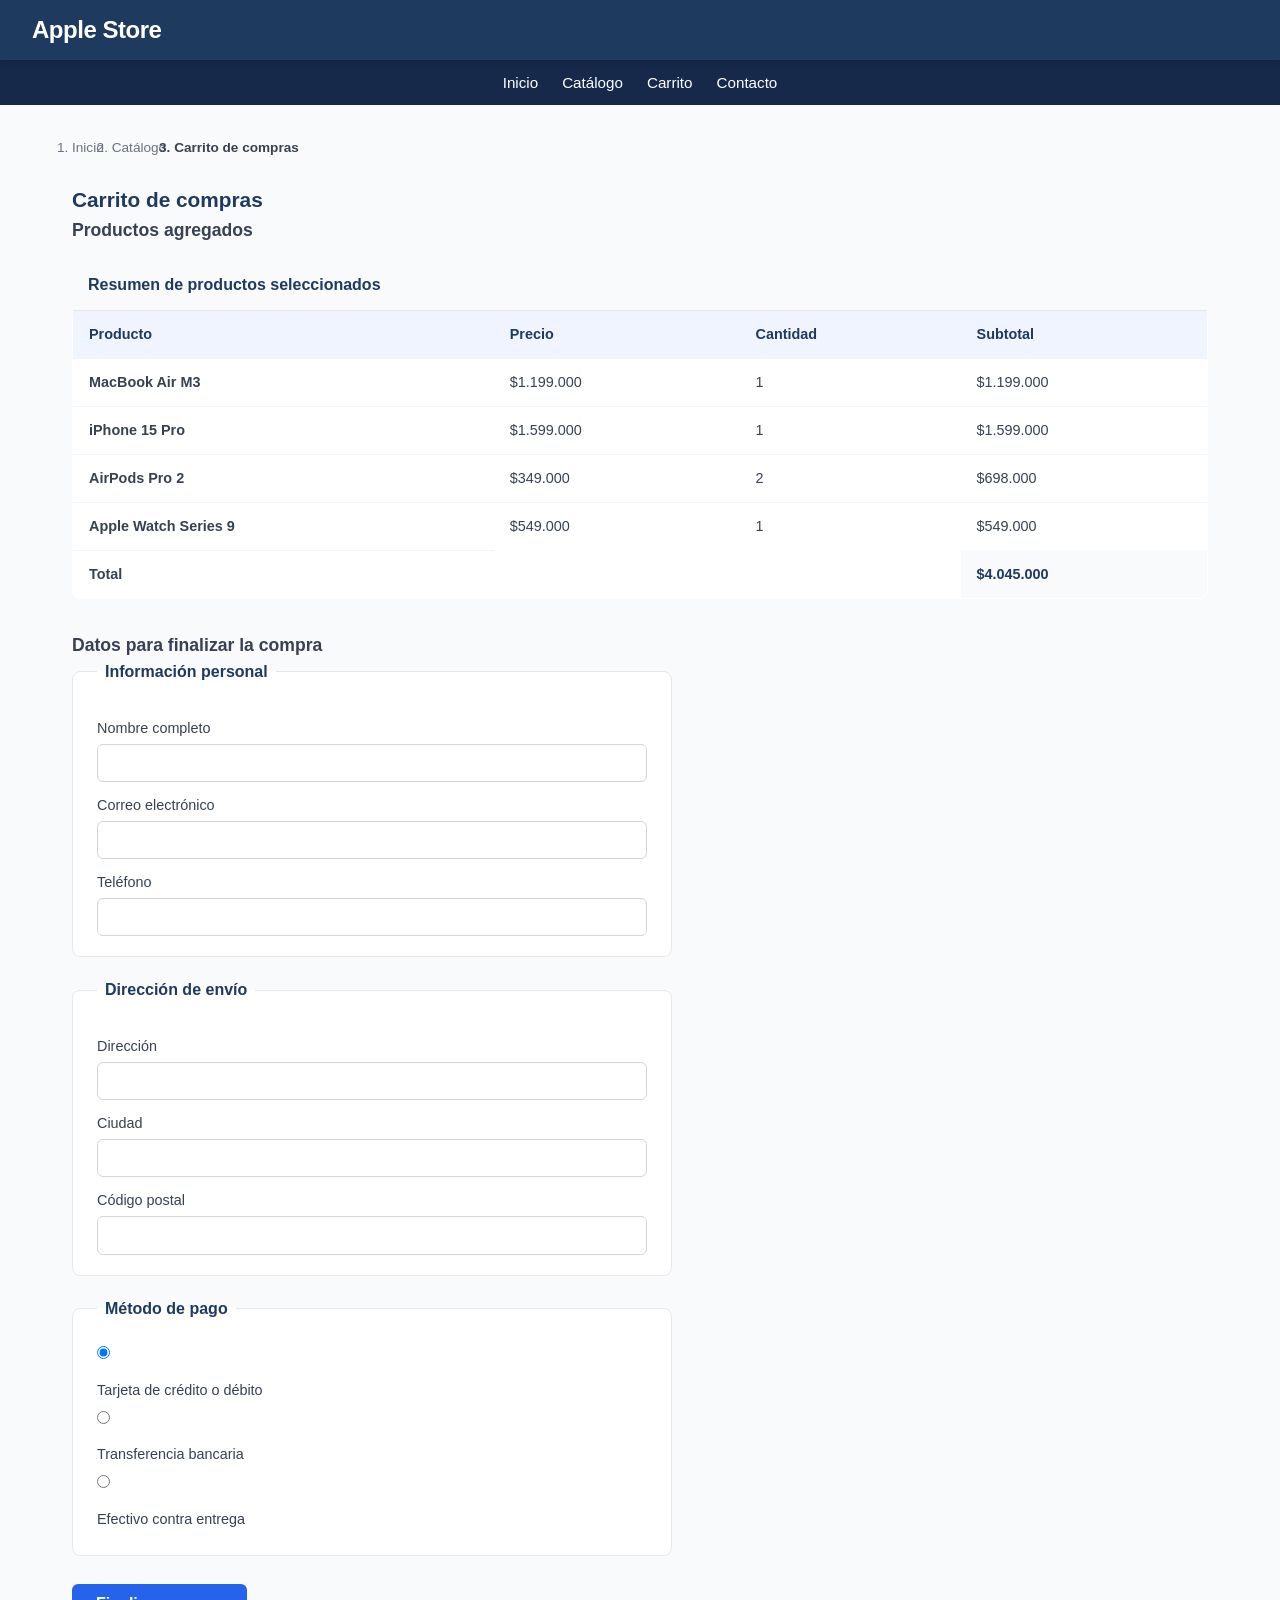
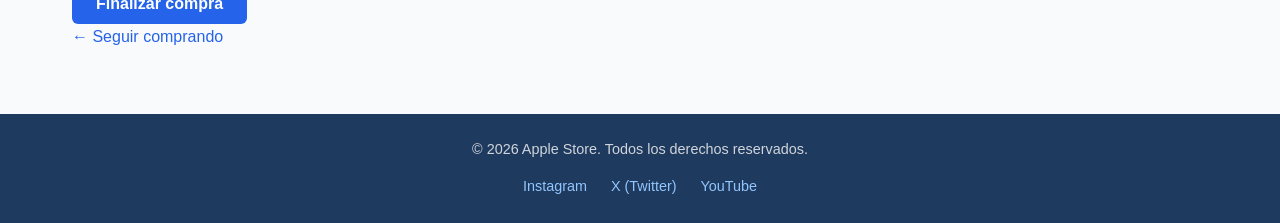
==== carrito.html @ 329b6d3d "Initial commit" ====
<!DOCTYPE html>
<html lang="es">
<head>
    <meta charset="UTF-8">
    <meta name="viewport" content="width=device-width, initial-scale=1.0">
    <meta name="description" content="Tu carrito de compras con los productos seleccionados para finalizar la compra.">
    <title>Carrito de Compras | Apple Store</title>
    <link rel="stylesheet" href="style.css">
</head>
<body>

    <input type="checkbox" id="menu-toggle" class="menu-toggle" tabindex="-1" aria-hidden="true">

    <header class="site-header">
        <h1><a href="index.html">Apple Store</a></h1>
        <label for="menu-toggle" class="hamburger" aria-label="Abrir o cerrar menú de navegación">
            <span></span>
            <span></span>
            <span></span>
        </label>
    </header>

    <nav class="navbar" aria-label="Navegación principal">
        <ul>
            <li><a href="index.html">Inicio</a></li>
            <li><a href="index.html#catalogo">Catálogo</a></li>
            <li><a href="carrito.html">Carrito</a></li>
            <li><a href="contacto.html">Contacto</a></li>
        </ul>
    </nav>

    <main>
        <nav aria-label="Ruta de navegación">
            <ol>
                <li><a href="index.html">Inicio</a></li>
                <li><a href="index.html#catalogo">Catálogo</a></li>
                <li aria-current="page">Carrito de compras</li>
            </ol>
        </nav>

        <h2>Carrito de compras</h2>

        <section aria-label="Productos en el carrito">
            <h3>Productos agregados</h3>
            <table aria-label="Lista de productos en el carrito">
                <caption>Resumen de productos seleccionados</caption>
                <thead>
                    <tr>
                        <th scope="col">Producto</th>
                        <th scope="col">Precio</th>
                        <th scope="col">Cantidad</th>
                        <th scope="col">Subtotal</th>
                    </tr>
                </thead>
                <tbody>
                    <tr>
                        <th scope="row">MacBook Air M3</th>
                        <td>$1.199.000</td>
                        <td>1</td>
                        <td>$1.199.000</td>
                    </tr>
                    <tr>
                        <th scope="row">iPhone 15 Pro</th>
                        <td>$1.599.000</td>
                        <td>1</td>
                        <td>$1.599.000</td>
                    </tr>
                    <tr>
                        <th scope="row">AirPods Pro 2</th>
                        <td>$349.000</td>
                        <td>2</td>
                        <td>$698.000</td>
                    </tr>
                    <tr>
                        <th scope="row">Apple Watch Series 9</th>
                        <td>$549.000</td>
                        <td>1</td>
                        <td>$549.000</td>
                    </tr>
                </tbody>
                <tfoot>
                    <tr>
                        <th scope="row" colspan="3">Total</th>
                        <td>$4.045.000</td>
                    </tr>
                </tfoot>
            </table>
        </section>

        <section aria-label="Formulario de datos para la compra">
            <h3>Datos para finalizar la compra</h3>
            <form action="#" method="post">
                <fieldset>
                    <legend>Información personal</legend>
                    <label for="nombre">Nombre completo</label>
                    <input type="text" id="nombre" name="nombre" required>

                    <label for="email">Correo electrónico</label>
                    <input type="email" id="email" name="email" required>

                    <label for="telefono">Teléfono</label>
                    <input type="tel" id="telefono" name="telefono">
                </fieldset>

                <fieldset>
                    <legend>Dirección de envío</legend>
                    <label for="direccion">Dirección</label>
                    <input type="text" id="direccion" name="direccion" required>

                    <label for="ciudad">Ciudad</label>
                    <input type="text" id="ciudad" name="ciudad" required>

                    <label for="codigo">Código postal</label>
                    <input type="text" id="codigo" name="codigo" required>
                </fieldset>

                <fieldset>
                    <legend>Método de pago</legend>
                    <p>
                        <input type="radio" id="tarjeta" name="pago" value="tarjeta" checked>
                        <label for="tarjeta">Tarjeta de crédito o débito</label>
                    </p>
                    <p>
                        <input type="radio" id="transferencia" name="pago" value="transferencia">
                        <label for="transferencia">Transferencia bancaria</label>
                    </p>
                    <p>
                        <input type="radio" id="efectivo" name="pago" value="efectivo">
                        <label for="efectivo">Efectivo contra entrega</label>
                    </p>
                </fieldset>

                <p><input type="submit" value="Finalizar compra"></p>
                <p><a href="index.html#catalogo">&larr; Seguir comprando</a></p>
            </form>
        </section>
    </main>

    <footer id="contacto">
        <p>&copy; 2026 Apple Store. Todos los derechos reservados.</p>
        <nav aria-label="Redes sociales">
            <ul>
                <li><a href="https://instagram.com/apple" rel="noopener noreferrer" target="_blank">Instagram</a></li>
                <li><a href="https://x.com/apple" rel="noopener noreferrer" target="_blank">X (Twitter)</a></li>
                <li><a href="https://youtube.com/apple" rel="noopener noreferrer" target="_blank">YouTube</a></li>
            </ul>
        </nav>
    </footer>

</body>
</html>
---- style.css ----
/* ===== Reset y base ===== */
:root {
    --header-h: 60px;
}

*, *::before, *::after {
    margin: 0;
    padding: 0;
    box-sizing: border-box;
}

html {
    font-size: 16px;
    scroll-behavior: smooth;
}

body {
    font-family: -apple-system, BlinkMacSystemFont, "Segoe UI", Roboto, Helvetica, Arial, sans-serif;
    color: #374151;
    background-color: #f9fafb;
    line-height: 1.6;
    min-height: 100vh;
    /* ===== Template general con Grid: header / navbar / searchbar / main / footer ===== */
    display: grid;
    grid-template-areas:
        "header"
        "navbar"
        "searchbar"
        "main"
        "footer";
    grid-template-rows: auto auto auto 1fr auto;
    grid-template-columns: 1fr;
}

a {
    color: #2563eb;
    text-decoration: none;
    transition: color 0.2s ease;
}

a:hover {
    color: #1d4ed8;
}

ul {
    list-style: none;
}

/* ===== Header ===== */
.site-header,
header {
    grid-area: header;
    background-color: #1e3a5f;
    color: #ffffff;
    padding: 0 2rem;
    min-height: var(--header-h);
    display: flex;
    justify-content: flex-start;
    align-items: center;
    flex-wrap: nowrap;
    gap: 0.75rem;
    position: sticky;
    top: 0;
    z-index: 1000;
    box-shadow: 0 2px 8px rgba(0, 0, 0, 0.12);

    h1 {
        font-size: 1.5rem;
        font-weight: 700;
        letter-spacing: -0.02em;
        a:hover {
            color: #93c5fd;
        }
        a {
            color: #ffffff;
        }
    }
}

/* ===== Navegación principal (navbar del layout Grid) ===== */
.navbar,
nav[aria-label="Navegación principal"] {
    grid-area: navbar;
}

.navbar {
    background-color: #16294a;
    padding: 0.6rem 2rem;
    ul {
        justify-content: center;
    }
}

nav[aria-label="Navegación principal"] ul {
    display: flex;
    gap: 1.5rem;
}

nav[aria-label="Navegación principal"] a {
    color: #ffffff;
    font-weight: 500;
    font-size: 0.95rem;
    padding: 0.35rem 0;
    border-bottom: 2px solid transparent;
    transition: color 0.2s ease, border-color 0.2s ease;
}

nav[aria-label="Navegación principal"] a:hover {
    color: #93c5fd;
    border-bottom-color: #93c5fd;
}

/* ===== Menú hamburguesa solo HTML + CSS (checkbox hack) ===== */
/* El checkbox queda oculto pero funcional vía el <label> */
.menu-toggle {
    position: absolute;
    opacity: 0;
    width: 1px;
    height: 1px;
    overflow: hidden;
    pointer-events: none;
}

/* En desktop el botón hamburguesa no se muestra */
.hamburger {
    display: none;
    flex-direction: column;
    justify-content: center;
    gap: 5px;
    cursor: pointer;
    padding: 0.5rem;
    margin-left: auto;
}

.hamburger span {
    display: block;
    width: 25px;
    height: 3px;
    border-radius: 2px;
    background-color: #ffffff;
    transition: transform 0.2s ease, opacity 0.2s ease;
}

/* ===== Buscador de productos (solo HTML + CSS, sin JS) ===== */
.search-bar {
    grid-area: searchbar;
    background-color: #ffffff;
    border-bottom: 1px solid #e5e7eb;
    padding: 0.9rem 2rem;
    /* Fijo en la parte superior en mobile y desktop, debajo del header */
    position: sticky;
    top: var(--header-h);
    z-index: 900;
    box-shadow: 0 1px 4px rgba(0, 0, 0, 0.06);
}

.search-bar form[role="search"] {
    max-width: 1200px;
    margin: 0 auto;
    display: flex;
    gap: 0.6rem;
    align-items: center;
    min-width: 0;
}

.search-bar label {
    margin: 0;
    font-weight: 600;
    color: #1e3a5f;
    font-size: 0.95rem;
    white-space: nowrap;
}

.search-bar input[type="search"] {
    flex: 1;
    min-width: 0;
    padding: 0.6rem 0.9rem;
    border: 1px solid #d1d5db;
    border-radius: 6px;
    font-size: 0.95rem;
    font-family: inherit;
    background-color: #f9fafb;
    transition: border-color 0.2s ease, box-shadow 0.2s ease, background-color 0.2s ease;
}

.search-bar input[type="search"]:focus {
    outline: none;
    border-color: #2563eb;
    background-color: #ffffff;
    box-shadow: 0 0 0 3px rgba(37, 99, 235, 0.15);
}

.search-bar button[type="submit"] {
    background-color: #2563eb;
    color: #ffffff;
    border: none;
    padding: 0.6rem 1.4rem;
    border-radius: 6px;
    font-size: 0.95rem;
    font-weight: 600;
    cursor: pointer;
    transition: background-color 0.2s ease;
    white-space: nowrap;
}

.search-bar button[type="submit"]:hover {
    background-color: #1d4ed8;
}

/* ===== Navegación breadcrumb ===== */
nav[aria-label="Ruta de navegación"] ol {
    display: flex;
    gap: 0.5rem;
    flex-wrap: wrap;
    font-size: 0.85rem;
    color: #6b7280;
    margin-bottom: 1.5rem;
}

nav[aria-label="Ruta de navegación"] a {
    color: #6b7280;
}

nav[aria-label="Ruta de navegación"] a:hover {
    color: #2563eb;
}

nav[aria-label="Ruta de navegación"] [aria-current="page"] {
    color: #374151;
    font-weight: 600;
}

/* ===== Layout principal (index) ===== */
main {
    grid-area: main;
    max-width: 1200px;
    width: 100%;
    margin: 0 auto;
    padding: 2rem;
}

footer {
    grid-area: footer;
}

#inicio {
    /* Sub-grid del contenido: sidebar + catálogo */
    display: grid;
    grid-template-areas:
        "sidebar"
        "catalogo";
    grid-template-columns: 1fr;
    gap: 2rem;
    align-items: start;
}

/* ===== Aside / Filtros (sidebar del layout Grid) ===== */
aside,
.sidebar {
    grid-area: sidebar;
}

aside {
    background-color: #ffffff;
    border: 1px solid #e5e7eb;
    border-radius: 8px;
    padding: 1.5rem;
}

aside h2 {
    font-size: 1.1rem;
    color: #1e3a5f;
    margin-bottom: 1rem;
}

aside nav ul {
    display: flex;
    flex-direction: column;
    gap: 0.5rem;
}

aside nav a {
    color: #374151;
    font-size: 0.9rem;
    padding: 0.35rem 0.5rem;
    border-radius: 4px;
    display: block;
}

aside nav a:hover {
    background-color: #eff6ff;
    color: #2563eb;
}

/* ===== Filtros de precio y envío en sidebar (solo HTML + CSS) ===== */
.sidebar .filtros {
    margin-top: 1.5rem;
    padding-top: 1.25rem;
    border-top: 1px solid #e5e7eb;
    max-width: none;
}

.sidebar .filtros fieldset {
    border: 0;
    padding: 0;
    margin: 0 0 1rem;
    background-color: transparent;
}

.sidebar .filtros legend {
    padding: 0;
    margin-bottom: 0.5rem;
    font-size: 0.95rem;
}

.sidebar .filtros label {
    margin-top: 0.5rem;
    font-size: 0.85rem;
}

.sidebar .filtros input[type="number"] {
    width: 100%;
    padding: 0.55rem 0.7rem;
    border: 1px solid #d1d5db;
    border-radius: 6px;
    font-size: 0.9rem;
    font-family: inherit;
    background-color: #f9fafb;
    transition: border-color 0.2s ease, box-shadow 0.2s ease, background-color 0.2s ease;
}

.sidebar .filtros input[type="number"]:focus {
    outline: none;
    border-color: #2563eb;
    background-color: #ffffff;
    box-shadow: 0 0 0 3px rgba(37, 99, 235, 0.15);
}

.sidebar .filtros .check-envio {
    display: flex;
    align-items: center;
    gap: 0.5rem;
    margin-top: 0.25rem;
    cursor: pointer;
    font-size: 0.9rem;
}

.sidebar .filtros input[type="checkbox"] {
    width: 1rem;
    height: 1rem;
    accent-color: #2563eb;
    cursor: pointer;
}

.sidebar .filtros button[type="submit"] {
    width: 100%;
    background-color: #1e3a5f;
    color: #ffffff;
    border: none;
    padding: 0.6rem 1rem;
    border-radius: 6px;
    font-size: 0.9rem;
    font-weight: 600;
    cursor: pointer;
    transition: background-color 0.2s ease;
}

.sidebar .filtros button[type="submit"]:hover {
    background-color: #2563eb;
}

/* ===== Filtros colapsables solo HTML + CSS (checkbox hack) ===== */
.filtros-toggle {
    position: absolute;
    opacity: 0;
    width: 1px;
    height: 1px;
    overflow: hidden;
    pointer-events: none;
}

/* En desktop el botón de filtros no se muestra y el contenido va abierto */
.filtros-boton {
    display: none;
}

.filtros-contenido {
    display: block;
}

.filtros-boton .flecha::after {
    content: "▾";
    display: inline-block;
    transition: transform 0.2s ease;
}

/* ===== Catálogo (contenedor Grid del layout, tarjetas en Flex) ===== */
#catalogo {
    grid-area: catalogo;
    min-width: 0;
}

#catalogo h2 {
    font-size: 1.3rem;
    color: #1e3a5f;
    margin-bottom: 1.5rem;
}

#catalogo > h2 {
    margin-bottom: 1.5rem;
}

/* Contenedor flex de las tarjetas */
#catalogo .productos {
    display: flex;
    flex-wrap: wrap;
    gap: 1.25rem;
    align-items: stretch;
}

/* ===== Tarjetas de productos (Flex items) ===== */
/* Mobile primero: 1 columna */
#catalogo article,
#catalogo .card {
    flex: 1 1 100%;
    max-width: 100%;
    background-color: #ffffff;
    border: 1px solid #e5e7eb;
    border-radius: 8px;
    padding: 1.5rem;
    transition: box-shadow 0.2s ease, border-color 0.2s ease;
}

#catalogo article:hover,
#catalogo .card:hover {
    box-shadow: 0 4px 12px rgba(37, 99, 235, 0.1);
    border-color: #bfdbfe;
}

#catalogo article h3 a {
    color: #1e3a5f;
    font-size: 1.15rem;
}

#catalogo article h3 a:hover {
    color: #2563eb;
}

#catalogo article p {
    margin-bottom: 0.35rem;
    color: #4b5563;
    font-size: 0.95rem;
}

#catalogo article p:last-child {
    margin-top: 0.75rem;
}

/* Imagen de producto (misma para todos) */
#catalogo .card img,
article[aria-label="Ficha del producto"] img {
    width: 100%;
    height: auto;
    aspect-ratio: 4 / 3;
    object-fit: cover;
    border-radius: 6px;
    margin-bottom: 1rem;
    background-color: #f3f4f6;
    display: block;
}

article[aria-label="Ficha del producto"] img {
    max-width: 480px;
}

/* Tablet: 3 columnas */
@media (min-width: 600px) and (max-width: 1023px) {
    #catalogo article,
    #catalogo .card {
        flex: 1 1 calc(33.333% - 1.25rem);
        max-width: calc(33.333% - 0.85rem);
    }
}

/* Desktop: 4 columnas + sidebar lateral vía Grid */
@media (min-width: 1024px) {
    #inicio {
        grid-template-areas: "sidebar catalogo";
        grid-template-columns: 220px 1fr;
    }

    #catalogo article,
    #catalogo .card {
        flex: 1 1 calc(25% - 1.25rem);
        max-width: calc(25% - 0.95rem);
    }
}

/* Tablet: sidebar arriba, catálogo debajo (Grid de 1 columna) */
@media (min-width: 600px) and (max-width: 1023px) {
    #inicio {
        grid-template-areas:
            "sidebar"
            "catalogo";
        grid-template-columns: 1fr;
    }
}

/* ===== Footer ===== */
footer {
    background-color: #1e3a5f;
    color: #ffffff;
    padding: 1.5rem 2rem;
    text-align: center;
    margin-top: auto;
}

footer p {
    margin-bottom: 0.75rem;
    font-size: 0.9rem;
    color: #d1d5db;
}

footer nav ul {
    display: flex;
    justify-content: center;
    gap: 1.5rem;
}

footer nav a {
    color: #93c5fd;
    font-size: 0.9rem;
    font-weight: 500;
}

footer nav a:hover {
    color: #ffffff;
}

/* ===== Tablas ===== */
table {
    width: 100%;
    border-collapse: collapse;
    margin: 1rem 0 1.5rem;
    background-color: #ffffff;
    border-radius: 8px;
    overflow: hidden;
    border: 1px solid #e5e7eb;
}

caption {
    text-align: left;
    font-weight: 600;
    color: #1e3a5f;
    padding: 0.75rem 1rem;
    font-size: 1rem;
}

th, td {
    padding: 0.75rem 1rem;
    text-align: left;
    border-bottom: 1px solid #f3f4f6;
    font-size: 0.9rem;
}

thead th {
    background-color: #f0f4ff;
    color: #1e3a5f;
    font-weight: 600;
}

tbody tr:last-child td {
    border-bottom: none;
}

tfoot td {
    font-weight: 700;
    background-color: #f9fafb;
    color: #1e3a5f;
}

/* ===== Formularios ===== */
form {
    max-width: 600px;
}

fieldset {
    border: 1px solid #e5e7eb;
    border-radius: 8px;
    padding: 1.25rem 1.5rem;
    margin-bottom: 1.25rem;
    background-color: #ffffff;
}

legend {
    font-weight: 600;
    color: #1e3a5f;
    padding: 0 0.5rem;
}

label {
    display: block;
    margin-top: 0.75rem;
    margin-bottom: 0.25rem;
    font-size: 0.9rem;
    color: #374151;
}

input[type="text"],
input[type="email"],
input[type="tel"],
textarea {
    width: 100%;
    padding: 0.6rem 0.75rem;
    border: 1px solid #d1d5db;
    border-radius: 6px;
    font-size: 0.95rem;
    font-family: inherit;
    transition: border-color 0.2s ease, box-shadow 0.2s ease;
    background-color: #ffffff;
}

input:focus, textarea:focus {
    outline: none;
    border-color: #2563eb;
    box-shadow: 0 0 0 3px rgba(37, 99, 235, 0.15);
}

input[type="radio"] {
    margin-right: 0.4rem;
}



input[type="submit"] {
    background-color: #2563eb;
    color: #ffffff;
    border: none;
    padding: 0.7rem 1.5rem;
    border-radius: 6px;
    font-size: 1rem;
    font-weight: 600;
    cursor: pointer;
    transition: background-color 0.2s ease;
    margin-top: 0.5rem;
}

input[type="submit"]:hover {
    background-color: #1d4ed8;
}

[role="button"] {
    display: inline-block;
    background-color: #2563eb;
    color: #ffffff;
    padding: 0.6rem 1.25rem;
    border-radius: 6px;
    font-weight: 600;
    transition: background-color 0.2s ease;
}

[role="button"]:hover {
    background-color: #1d4ed8;
    color: #ffffff;
}

/* ===== Artículo producto ===== */
article[aria-label="Ficha del producto"] {
    background-color: #ffffff;
    border: 1px solid #e5e7eb;
    border-radius: 8px;
    padding: 2rem;
}

article[aria-label="Ficha del producto"] h2 {
    color: #1e3a5f;
    margin-bottom: 0.75rem;
}

article[aria-label="Ficha del producto"] section {
    margin-top: 1.5rem;
}

article[aria-label="Ficha del producto"] h3 {
    color: #1e3a5f;
    margin-bottom: 0.5rem;
}

/* ===== Secciones generales ===== */
section[aria-label] {
    margin-bottom: 2rem;
}

h2 {
    font-size: 1.3rem;
    color: #1e3a5f;
}

h3 {
    font-size: 1.1rem;
}

/* ===== Responsive ===== */
@media (max-width: 768px) {
    .site-header,
    header {
        flex-direction: row;
        align-items: center;
        padding: 0 1rem;
        min-height: var(--header-h);
    }

    /* --- Menú hamburguesa: solo mobile --- */
    .hamburger {
        display: flex;
    }

    .navbar {
        padding: 0 1rem;
    }

    /* Nav colapsada por defecto, se abre con el checkbox */
    nav[aria-label="Navegación principal"] ul {
        display: none;
        flex-direction: column;
        gap: 0;
        padding: 0.5rem 0;
    }

    nav[aria-label="Navegación principal"] li {
        border-top: 1px solid rgba(255, 255, 255, 0.12);
    }

    nav[aria-label="Navegación principal"] li:first-child {
        border-top: none;
    }

    nav[aria-label="Navegación principal"] a {
        display: block;
        padding: 0.7rem 0.25rem;
        border-bottom: none;
    }

    nav[aria-label="Navegación principal"] a:hover {
        border-bottom-color: transparent;
    }

    /* Mostrar nav cuando el checkbox está marcado */
    #menu-toggle:checked ~ .navbar ul {
        display: flex;
    }

    /* Hamburguesa animada a "X" cuando el menú está abierto */
    #menu-toggle:checked ~ .site-header .hamburger span:nth-child(1) {
        transform: translateY(8px) rotate(45deg);
    }

    #menu-toggle:checked ~ .site-header .hamburger span:nth-child(2) {
        opacity: 0;
    }

    #menu-toggle:checked ~ .site-header .hamburger span:nth-child(3) {
        transform: translateY(-8px) rotate(-45deg);
    }

    /* --- Filtros colapsables: cerrados por defecto, solo mobile --- */
    .filtros-boton {
        display: flex;
        justify-content: space-between;
        align-items: center;
        width: 100%;
        background-color: #1e3a5f;
        color: #ffffff;
        font-weight: 600;
        font-size: 0.95rem;
        padding: 0.7rem 1rem;
        border-radius: 6px;
        cursor: pointer;
    }

    .filtros-contenido {
        display: none;
        margin-top: 1rem;
    }

    #filtros-toggle:checked ~ .filtros-contenido {
        display: block;
    }

    #filtros-toggle:checked ~ .filtros-boton .flecha::after {
        transform: rotate(180deg);
    }

    .search-bar {
        padding: 0.75rem 1rem;
    }

    .search-bar form[role="search"] {
        flex-wrap: wrap;
    }

    .search-bar label {
        flex: 1 1 100%;
    }

    #inicio {
        grid-template-areas:
            "sidebar"
            "catalogo";
        grid-template-columns: 1fr;
    }

    main {
        padding: 1rem;
    }

    nav[aria-label="Ruta de navegación"] ol {
        font-size: 0.8rem;
    }

    footer nav ul {
        flex-wrap: wrap;
        gap: 1rem;
    }

    table {
        font-size: 0.85rem;
    }

    th, td {
        padding: 0.5rem 0.6rem;
    }
}

@media (max-width: 480px) {
    html {
        font-size: 14px;
    }

    header h1 {
        font-size: 1.25rem;
    }

    nav[aria-label="Navegación principal"] ul {
        gap: 0.75rem;
    }

    nav[aria-label="Navegación principal"] a {
        font-size: 0.85rem;
    }

    aside nav ul {
        gap: 0.25rem;
    }

    footer {
        padding: 1rem;
    }

    footer p {
        font-size: 0.8rem;
    }

    footer nav ul {
        flex-direction: column;
        gap: 0.5rem;
    }
}
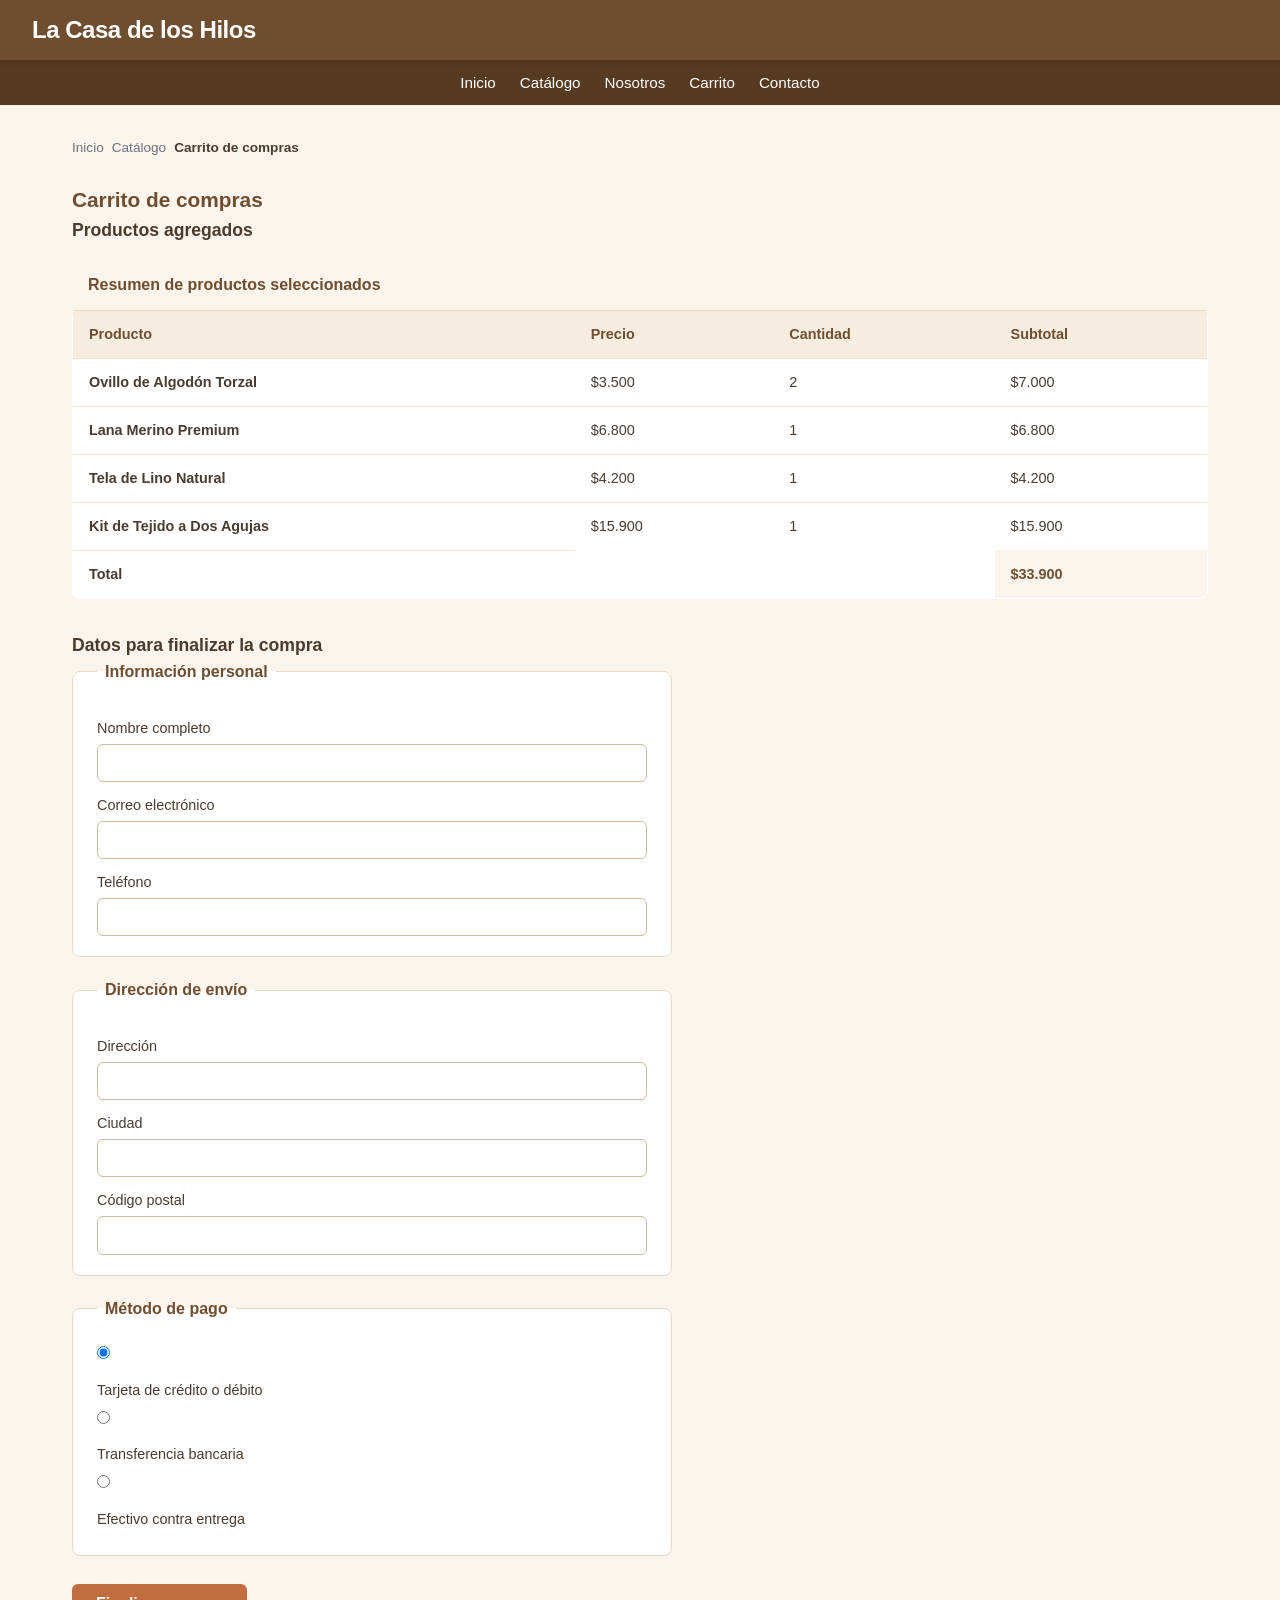
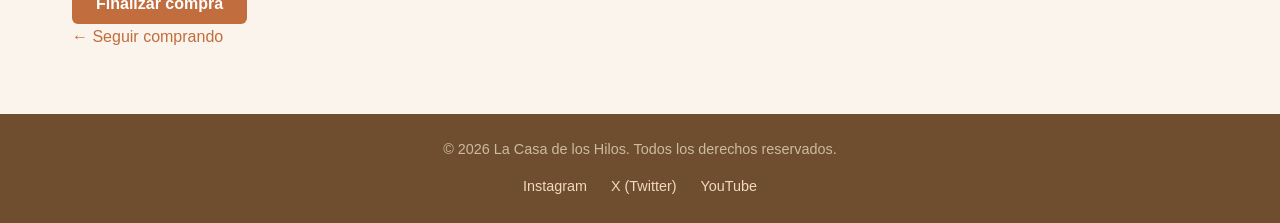
==== commit b1f006f5: "Refactor website content and design for "La Casa de los Hilos" - Updated all HTML files to reflect t" ====
--- a/carrito.html
+++ b/carrito.html
@@ -4,7 +4,7 @@
     <meta charset="UTF-8">
     <meta name="viewport" content="width=device-width, initial-scale=1.0">
     <meta name="description" content="Tu carrito de compras con los productos seleccionados para finalizar la compra.">
-    <title>Carrito de Compras | Apple Store</title>
+    <title>Carrito de Compras | La Casa de los Hilos</title>
     <link rel="stylesheet" href="style.css">
 </head>
 <body>
@@ -12,7 +12,7 @@
     <input type="checkbox" id="menu-toggle" class="menu-toggle" tabindex="-1" aria-hidden="true">
 
     <header class="site-header">
-        <h1><a href="index.html">Apple Store</a></h1>
+        <h1><a href="index.html">La Casa de los Hilos</a></h1>
         <label for="menu-toggle" class="hamburger" aria-label="Abrir o cerrar menú de navegación">
             <span></span>
             <span></span>
@@ -24,6 +24,7 @@
         <ul>
             <li><a href="index.html">Inicio</a></li>
             <li><a href="index.html#catalogo">Catálogo</a></li>
+            <li><a href="nosotros.html">Nosotros</a></li>
             <li><a href="carrito.html">Carrito</a></li>
             <li><a href="contacto.html">Contacto</a></li>
         </ul>
@@ -54,34 +55,34 @@
                 </thead>
                 <tbody>
                     <tr>
-                        <th scope="row">MacBook Air M3</th>
-                        <td>$1.199.000</td>
-                        <td>1</td>
-                        <td>$1.199.000</td>
+                        <th scope="row">Ovillo de Algodón Torzal</th>
+                        <td>$3.500</td>
+                        <td>2</td>
+                        <td>$7.000</td>
                     </tr>
                     <tr>
-                        <th scope="row">iPhone 15 Pro</th>
-                        <td>$1.599.000</td>
+                        <th scope="row">Lana Merino Premium</th>
+                        <td>$6.800</td>
                         <td>1</td>
-                        <td>$1.599.000</td>
+                        <td>$6.800</td>
                     </tr>
                     <tr>
-                        <th scope="row">AirPods Pro 2</th>
-                        <td>$349.000</td>
-                        <td>2</td>
-                        <td>$698.000</td>
+                        <th scope="row">Tela de Lino Natural</th>
+                        <td>$4.200</td>
+                        <td>1</td>
+                        <td>$4.200</td>
                     </tr>
                     <tr>
-                        <th scope="row">Apple Watch Series 9</th>
-                        <td>$549.000</td>
+                        <th scope="row">Kit de Tejido a Dos Agujas</th>
+                        <td>$15.900</td>
                         <td>1</td>
-                        <td>$549.000</td>
+                        <td>$15.900</td>
                     </tr>
                 </tbody>
                 <tfoot>
                     <tr>
                         <th scope="row" colspan="3">Total</th>
-                        <td>$4.045.000</td>
+                        <td>$33.900</td>
                     </tr>
                 </tfoot>
             </table>
@@ -137,15 +138,16 @@
     </main>
 
     <footer id="contacto">
-        <p>&copy; 2026 Apple Store. Todos los derechos reservados.</p>
+        <p>&copy; 2026 La Casa de los Hilos. Todos los derechos reservados.</p>
         <nav aria-label="Redes sociales">
             <ul>
-                <li><a href="https://instagram.com/apple" rel="noopener noreferrer" target="_blank">Instagram</a></li>
-                <li><a href="https://x.com/apple" rel="noopener noreferrer" target="_blank">X (Twitter)</a></li>
-                <li><a href="https://youtube.com/apple" rel="noopener noreferrer" target="_blank">YouTube</a></li>
+                <li><a href="https://instagram.com" rel="noopener noreferrer" target="_blank">Instagram</a></li>
+                <li><a href="https://x.com" rel="noopener noreferrer" target="_blank">X (Twitter)</a></li>
+                <li><a href="https://youtube.com" rel="noopener noreferrer" target="_blank">YouTube</a></li>
             </ul>
         </nav>
     </footer>
 
+    <script src="js/main.js"></script>
 </body>
 </html>
--- a/style.css
+++ b/style.css
@@ -16,8 +16,8 @@
 
 body {
     font-family: -apple-system, BlinkMacSystemFont, "Segoe UI", Roboto, Helvetica, Arial, sans-serif;
-    color: #374151;
-    background-color: #f9fafb;
+    color: #4a3b2f;
+    background-color: #faf4ec;
     line-height: 1.6;
     min-height: 100vh;
     /* ===== Template general con Grid: header / navbar / searchbar / main / footer ===== */
@@ -33,16 +33,17 @@
 }
 
 a {
-    color: #2563eb;
+    color: #c26d3d;
     text-decoration: none;
     transition: color 0.2s ease;
 }
 
 a:hover {
-    color: #1d4ed8;
-}
-
-ul {
+    color: #a3572f;
+}
+
+ul,
+ol {
     list-style: none;
 }
 
@@ -50,7 +51,7 @@
 .site-header,
 header {
     grid-area: header;
-    background-color: #1e3a5f;
+    background-color: #6f4e2f;
     color: #ffffff;
     padding: 0 2rem;
     min-height: var(--header-h);
@@ -69,7 +70,7 @@
         font-weight: 700;
         letter-spacing: -0.02em;
         a:hover {
-            color: #93c5fd;
+            color: #f0d9bd;
         }
         a {
             color: #ffffff;
@@ -84,7 +85,7 @@
 }
 
 .navbar {
-    background-color: #16294a;
+    background-color: #573a22;
     padding: 0.6rem 2rem;
     ul {
         justify-content: center;
@@ -106,8 +107,8 @@
 }
 
 nav[aria-label="Navegación principal"] a:hover {
-    color: #93c5fd;
-    border-bottom-color: #93c5fd;
+    color: #f0d9bd;
+    border-bottom-color: #f0d9bd;
 }
 
 /* ===== Menú hamburguesa solo HTML + CSS (checkbox hack) ===== */
@@ -145,7 +146,7 @@
 .search-bar {
     grid-area: searchbar;
     background-color: #ffffff;
-    border-bottom: 1px solid #e5e7eb;
+    border-bottom: 1px solid #e7d9c4;
     padding: 0.9rem 2rem;
     /* Fijo en la parte superior en mobile y desktop, debajo del header */
     position: sticky;
@@ -166,7 +167,7 @@
 .search-bar label {
     margin: 0;
     font-weight: 600;
-    color: #1e3a5f;
+    color: #6f4e2f;
     font-size: 0.95rem;
     white-space: nowrap;
 }
@@ -175,23 +176,23 @@
     flex: 1;
     min-width: 0;
     padding: 0.6rem 0.9rem;
-    border: 1px solid #d1d5db;
+    border: 1px solid #cdbb9f;
     border-radius: 6px;
     font-size: 0.95rem;
     font-family: inherit;
-    background-color: #f9fafb;
+    background-color: #faf4ec;
     transition: border-color 0.2s ease, box-shadow 0.2s ease, background-color 0.2s ease;
 }
 
 .search-bar input[type="search"]:focus {
     outline: none;
-    border-color: #2563eb;
-    background-color: #ffffff;
-    box-shadow: 0 0 0 3px rgba(37, 99, 235, 0.15);
+    border-color: #c26d3d;
+    background-color: #ffffff;
+    box-shadow: 0 0 0 3px rgba(194, 109, 61, 0.15);
 }
 
 .search-bar button[type="submit"] {
-    background-color: #2563eb;
+    background-color: #c26d3d;
     color: #ffffff;
     border: none;
     padding: 0.6rem 1.4rem;
@@ -204,7 +205,7 @@
 }
 
 .search-bar button[type="submit"]:hover {
-    background-color: #1d4ed8;
+    background-color: #a3572f;
 }
 
 /* ===== Navegación breadcrumb ===== */
@@ -222,11 +223,11 @@
 }
 
 nav[aria-label="Ruta de navegación"] a:hover {
-    color: #2563eb;
+    color: #c26d3d;
 }
 
 nav[aria-label="Ruta de navegación"] [aria-current="page"] {
-    color: #374151;
+    color: #4a3b2f;
     font-weight: 600;
 }
 
@@ -262,14 +263,14 @@
 
 aside {
     background-color: #ffffff;
-    border: 1px solid #e5e7eb;
+    border: 1px solid #e7d9c4;
     border-radius: 8px;
     padding: 1.5rem;
 }
 
 aside h2 {
     font-size: 1.1rem;
-    color: #1e3a5f;
+    color: #6f4e2f;
     margin-bottom: 1rem;
 }
 
@@ -280,7 +281,7 @@
 }
 
 aside nav a {
-    color: #374151;
+    color: #4a3b2f;
     font-size: 0.9rem;
     padding: 0.35rem 0.5rem;
     border-radius: 4px;
@@ -288,15 +289,15 @@
 }
 
 aside nav a:hover {
-    background-color: #eff6ff;
-    color: #2563eb;
+    background-color: #f7ecdf;
+    color: #c26d3d;
 }
 
 /* ===== Filtros de precio y envío en sidebar (solo HTML + CSS) ===== */
 .sidebar .filtros {
     margin-top: 1.5rem;
     padding-top: 1.25rem;
-    border-top: 1px solid #e5e7eb;
+    border-top: 1px solid #e7d9c4;
     max-width: none;
 }
 
@@ -321,19 +322,19 @@
 .sidebar .filtros input[type="number"] {
     width: 100%;
     padding: 0.55rem 0.7rem;
-    border: 1px solid #d1d5db;
+    border: 1px solid #cdbb9f;
     border-radius: 6px;
     font-size: 0.9rem;
     font-family: inherit;
-    background-color: #f9fafb;
+    background-color: #faf4ec;
     transition: border-color 0.2s ease, box-shadow 0.2s ease, background-color 0.2s ease;
 }
 
 .sidebar .filtros input[type="number"]:focus {
     outline: none;
-    border-color: #2563eb;
-    background-color: #ffffff;
-    box-shadow: 0 0 0 3px rgba(37, 99, 235, 0.15);
+    border-color: #c26d3d;
+    background-color: #ffffff;
+    box-shadow: 0 0 0 3px rgba(194, 109, 61, 0.15);
 }
 
 .sidebar .filtros .check-envio {
@@ -348,13 +349,13 @@
 .sidebar .filtros input[type="checkbox"] {
     width: 1rem;
     height: 1rem;
-    accent-color: #2563eb;
+    accent-color: #c26d3d;
     cursor: pointer;
 }
 
 .sidebar .filtros button[type="submit"] {
     width: 100%;
-    background-color: #1e3a5f;
+    background-color: #6f4e2f;
     color: #ffffff;
     border: none;
     padding: 0.6rem 1rem;
@@ -366,7 +367,7 @@
 }
 
 .sidebar .filtros button[type="submit"]:hover {
-    background-color: #2563eb;
+    background-color: #c26d3d;
 }
 
 /* ===== Filtros colapsables solo HTML + CSS (checkbox hack) ===== */
@@ -402,7 +403,7 @@
 
 #catalogo h2 {
     font-size: 1.3rem;
-    color: #1e3a5f;
+    color: #6f4e2f;
     margin-bottom: 1.5rem;
 }
 
@@ -425,7 +426,7 @@
     flex: 1 1 100%;
     max-width: 100%;
     background-color: #ffffff;
-    border: 1px solid #e5e7eb;
+    border: 1px solid #e7d9c4;
     border-radius: 8px;
     padding: 1.5rem;
     transition: box-shadow 0.2s ease, border-color 0.2s ease;
@@ -433,22 +434,22 @@
 
 #catalogo article:hover,
 #catalogo .card:hover {
-    box-shadow: 0 4px 12px rgba(37, 99, 235, 0.1);
-    border-color: #bfdbfe;
+    box-shadow: 0 4px 12px rgba(194, 109, 61, 0.12);
+    border-color: #e8cfb4;
 }
 
 #catalogo article h3 a {
-    color: #1e3a5f;
+    color: #6f4e2f;
     font-size: 1.15rem;
 }
 
 #catalogo article h3 a:hover {
-    color: #2563eb;
+    color: #c26d3d;
 }
 
 #catalogo article p {
     margin-bottom: 0.35rem;
-    color: #4b5563;
+    color: #6b5542;
     font-size: 0.95rem;
 }
 
@@ -465,7 +466,7 @@
     object-fit: cover;
     border-radius: 6px;
     margin-bottom: 1rem;
-    background-color: #f3f4f6;
+    background-color: #efe3d2;
     display: block;
 }
 
@@ -508,7 +509,7 @@
 
 /* ===== Footer ===== */
 footer {
-    background-color: #1e3a5f;
+    background-color: #6f4e2f;
     color: #ffffff;
     padding: 1.5rem 2rem;
     text-align: center;
@@ -518,7 +519,7 @@
 footer p {
     margin-bottom: 0.75rem;
     font-size: 0.9rem;
-    color: #d1d5db;
+    color: #cdbb9f;
 }
 
 footer nav ul {
@@ -528,7 +529,7 @@
 }
 
 footer nav a {
-    color: #93c5fd;
+    color: #f0d9bd;
     font-size: 0.9rem;
     font-weight: 500;
 }
@@ -545,13 +546,13 @@
     background-color: #ffffff;
     border-radius: 8px;
     overflow: hidden;
-    border: 1px solid #e5e7eb;
+    border: 1px solid #e7d9c4;
 }
 
 caption {
     text-align: left;
     font-weight: 600;
-    color: #1e3a5f;
+    color: #6f4e2f;
     padding: 0.75rem 1rem;
     font-size: 1rem;
 }
@@ -559,13 +560,13 @@
 th, td {
     padding: 0.75rem 1rem;
     text-align: left;
-    border-bottom: 1px solid #f3f4f6;
+    border-bottom: 1px solid #efe3d2;
     font-size: 0.9rem;
 }
 
 thead th {
-    background-color: #f0f4ff;
-    color: #1e3a5f;
+    background-color: #f6ecdf;
+    color: #6f4e2f;
     font-weight: 600;
 }
 
@@ -575,8 +576,8 @@
 
 tfoot td {
     font-weight: 700;
-    background-color: #f9fafb;
-    color: #1e3a5f;
+    background-color: #faf4ec;
+    color: #6f4e2f;
 }
 
 /* ===== Formularios ===== */
@@ -585,7 +586,7 @@
 }
 
 fieldset {
-    border: 1px solid #e5e7eb;
+    border: 1px solid #e7d9c4;
     border-radius: 8px;
     padding: 1.25rem 1.5rem;
     margin-bottom: 1.25rem;
@@ -594,7 +595,7 @@
 
 legend {
     font-weight: 600;
-    color: #1e3a5f;
+    color: #6f4e2f;
     padding: 0 0.5rem;
 }
 
@@ -603,7 +604,7 @@
     margin-top: 0.75rem;
     margin-bottom: 0.25rem;
     font-size: 0.9rem;
-    color: #374151;
+    color: #4a3b2f;
 }
 
 input[type="text"],
@@ -612,7 +613,7 @@
 textarea {
     width: 100%;
     padding: 0.6rem 0.75rem;
-    border: 1px solid #d1d5db;
+    border: 1px solid #cdbb9f;
     border-radius: 6px;
     font-size: 0.95rem;
     font-family: inherit;
@@ -622,8 +623,8 @@
 
 input:focus, textarea:focus {
     outline: none;
-    border-color: #2563eb;
-    box-shadow: 0 0 0 3px rgba(37, 99, 235, 0.15);
+    border-color: #c26d3d;
+    box-shadow: 0 0 0 3px rgba(194, 109, 61, 0.15);
 }
 
 input[type="radio"] {
@@ -633,7 +634,7 @@
 
 
 input[type="submit"] {
-    background-color: #2563eb;
+    background-color: #c26d3d;
     color: #ffffff;
     border: none;
     padding: 0.7rem 1.5rem;
@@ -646,12 +647,12 @@
 }
 
 input[type="submit"]:hover {
-    background-color: #1d4ed8;
+    background-color: #a3572f;
 }
 
 [role="button"] {
     display: inline-block;
-    background-color: #2563eb;
+    background-color: #c26d3d;
     color: #ffffff;
     padding: 0.6rem 1.25rem;
     border-radius: 6px;
@@ -660,20 +661,20 @@
 }
 
 [role="button"]:hover {
-    background-color: #1d4ed8;
+    background-color: #a3572f;
     color: #ffffff;
 }
 
 /* ===== Artículo producto ===== */
 article[aria-label="Ficha del producto"] {
     background-color: #ffffff;
-    border: 1px solid #e5e7eb;
+    border: 1px solid #e7d9c4;
     border-radius: 8px;
     padding: 2rem;
 }
 
 article[aria-label="Ficha del producto"] h2 {
-    color: #1e3a5f;
+    color: #6f4e2f;
     margin-bottom: 0.75rem;
 }
 
@@ -682,7 +683,7 @@
 }
 
 article[aria-label="Ficha del producto"] h3 {
-    color: #1e3a5f;
+    color: #6f4e2f;
     margin-bottom: 0.5rem;
 }
 
@@ -693,7 +694,7 @@
 
 h2 {
     font-size: 1.3rem;
-    color: #1e3a5f;
+    color: #6f4e2f;
 }
 
 h3 {
@@ -769,7 +770,7 @@
         justify-content: space-between;
         align-items: center;
         width: 100%;
-        background-color: #1e3a5f;
+        background-color: #6f4e2f;
         color: #ffffff;
         font-weight: 600;
         font-size: 0.95rem;
